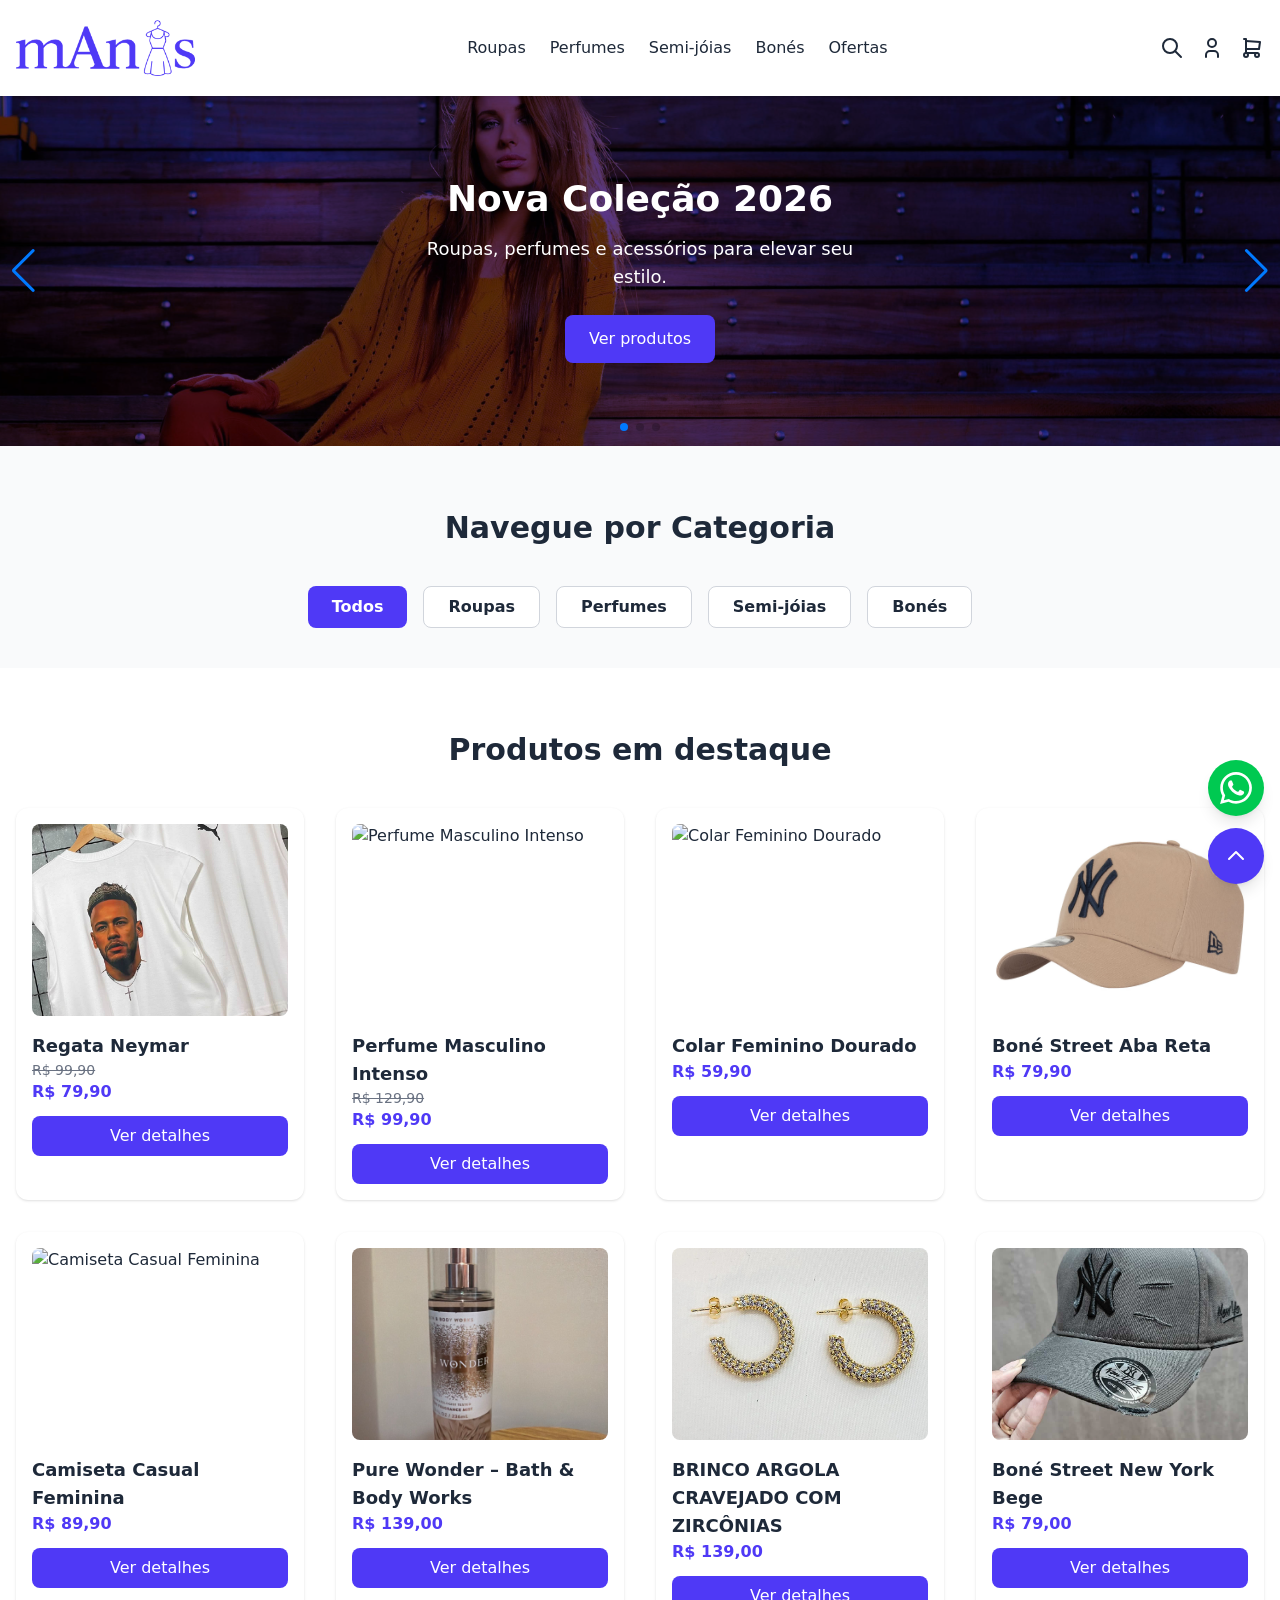
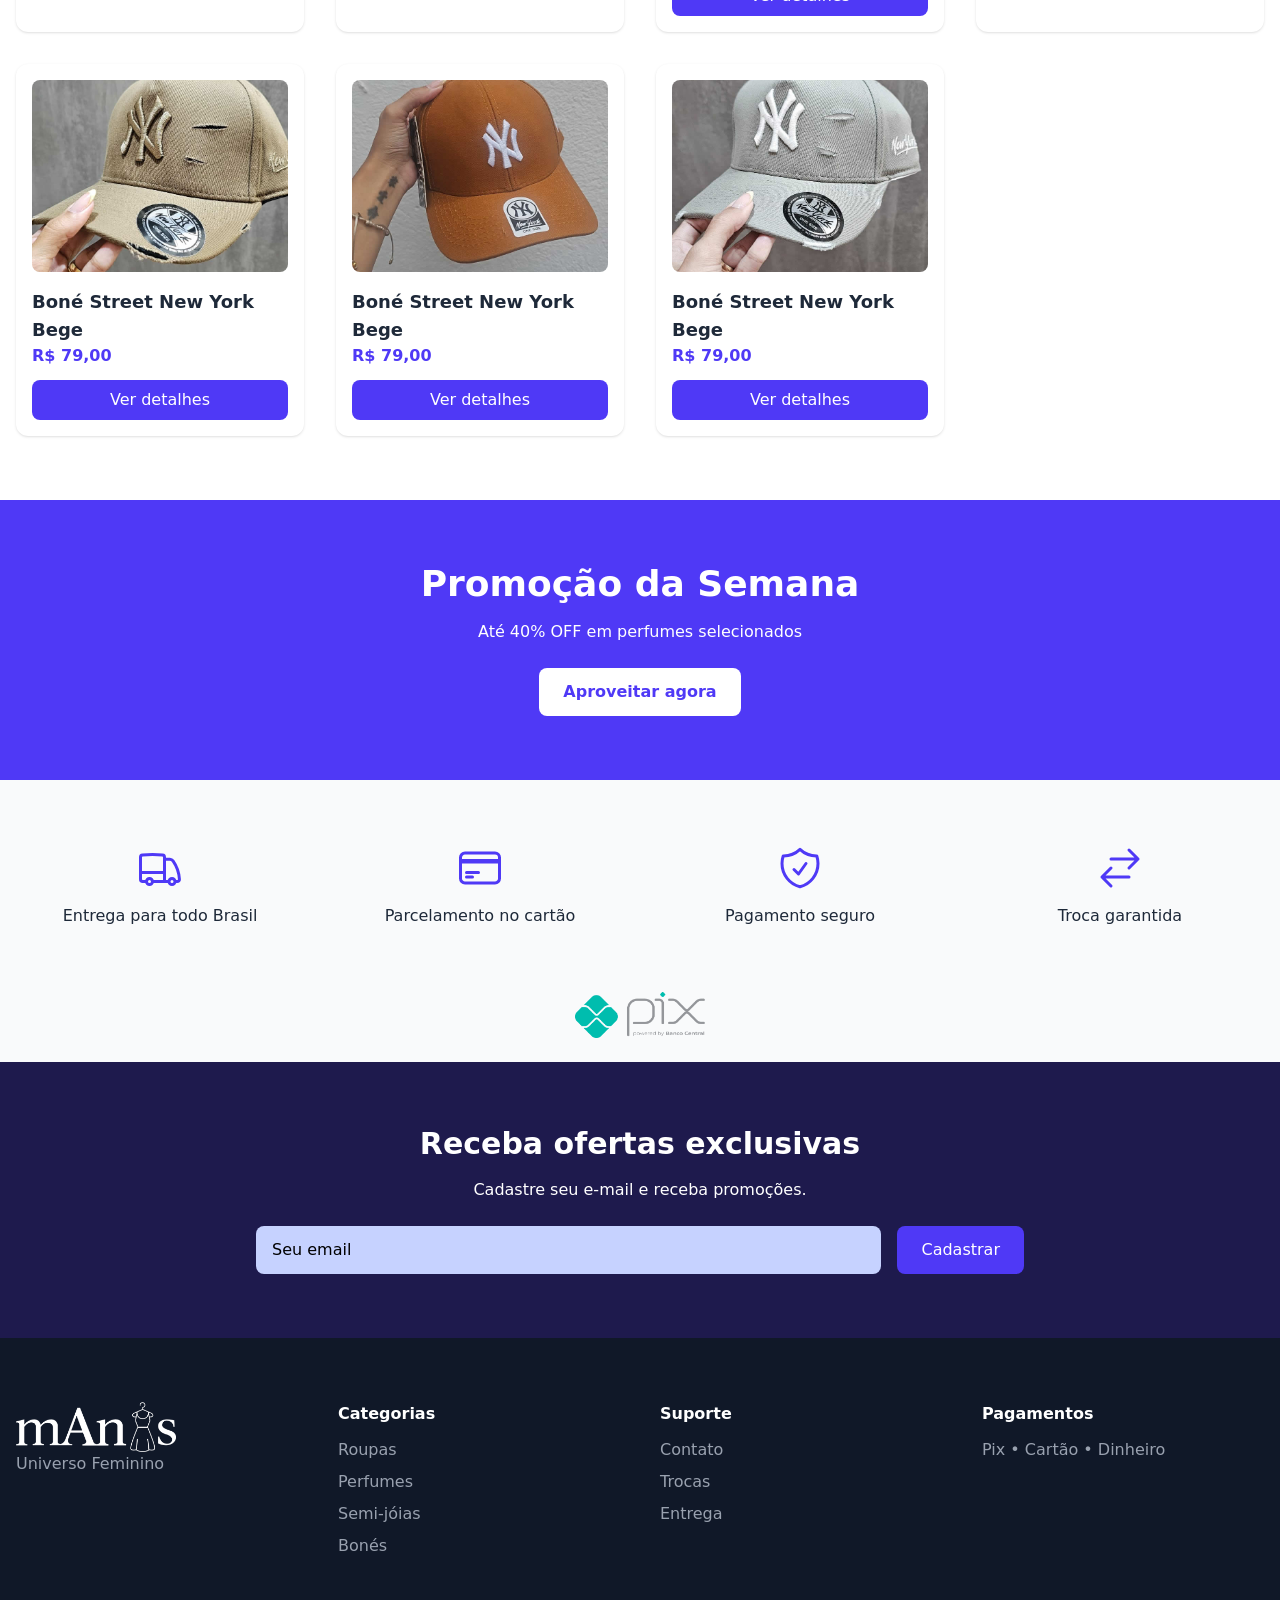
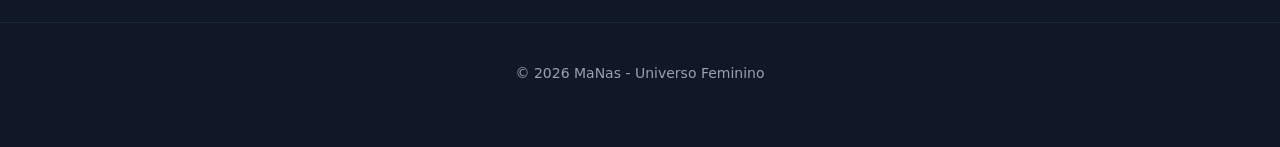
==== index.html @ 7f4856df "Versão 1.0" ====
<!doctype html>
<html lang="pt-BR">
<head>
  <meta charset="UTF-8">
  <meta name="viewport" content="width=device-width, initial-scale=1.0">
  <title>Manas - Universo Feminino</title>
  <link href="./output.css" rel="stylesheet">
  <!-- Swiper.js CSS -->
  <link rel="stylesheet" href="https://unpkg.com/swiper/swiper-bundle.min.css" />

  <style>
    .fade-in-section {
      opacity: 0;
      transform: translateY(20px);
      transition: opacity 0.6s ease-out, transform 0.6s ease-out;
    }
    .fade-in-section.is-visible {
      opacity: 1;
      transform: translateY(0);
    }
    #cart-counter.hidden {
      display: none;
    }
    #cart-counter {
      min-width: 1.25rem; /* h-5 */
      height: 1.25rem; /* w-5 */
      font-size: 0.75rem; /* text-xs */
    }
  </style>

</head>
<body class="bg-gray-50 text-gray-800">

<!-- NAVBAR --> 
<header class="bg-white shadow-md sticky top-0 z-30">
<div class="max-w-7xl mx-auto px-4 py-5 flex justify-between items-center">

  <a href="index.html"><img src="img/logomanas.png" class="h-14 w-full"></a>

  <!-- Desktop Menu -->
  <nav id="main-nav" class="hidden md:flex md:items-center gap-6 font-medium w-full md:w-auto bg-white md:bg-transparent p-8 md:p-0 shadow-md md:shadow-none md:relative absolute top-full left-0">
    <!-- Menu items will be inserted here by JS -->
  </nav>

  <div class="flex items-center gap-4 text-xl">
    <button id="open-search-btn" class="hover:text-indigo-600 cursor-pointer" aria-label="Buscar produtos"><svg xmlns="http://www.w3.org/2000/svg" class="h-6 w-6" viewBox="0 0 24 24" fill="none" stroke="currentColor" stroke-width="2" stroke-linecap="round" stroke-linejoin="round"><path stroke="none" d="M0 0h24v24H0z" fill="none"/><path d="M10 10m-7 0a7 7 0 1 0 14 0a7 7 0 1 0 -14 0" /><path d="M21 21l-6 -6" /></svg></button>
    <a href="profile.html" class="hover:text-indigo-600 cursor-pointer" aria-label="Minha conta"><svg xmlns="http://www.w3.org/2000/svg" class="h-6 w-6" viewBox="0 0 24 24" fill="none" stroke="currentColor" stroke-width="2" stroke-linecap="round" stroke-linejoin="round"><path stroke="none" d="M0 0h24v24H0z" fill="none"/><path d="M8 7a4 4 0 1 0 8 0a4 4 0 0 0 -8 0" /><path d="M6 21v-2a4 4 0 0 1 4 -4h4a4 4 0 0 1 4 4v2" /></svg></a>
    <a href="cart.html" class="relative hover:text-indigo-600 cursor-pointer" aria-label="Carrinho de compras">
      <svg xmlns="http://www.w3.org/2000/svg" class="h-6 w-6" viewBox="0 0 24 24" fill="none" stroke="currentColor" stroke-width="2" stroke-linecap="round" stroke-linejoin="round"><path stroke="none" d="M0 0h24v24H0z" fill="none"/><path d="M6 19m-2 0a2 2 0 1 0 4 0a2 2 0 1 0 -4 0" /><path d="M17 19m-2 0a2 2 0 1 0 4 0a2 2 0 1 0 -4 0" /><path d="M17 17h-11v-14h-2" /><path d="M6 5l14 1l-1 7h-13" /></svg>
      <span id="cart-counter" class="absolute -top-2 -right-2 bg-red-500 text-white rounded-full flex items-center justify-center hidden">0</span>
    </a>

    <!-- Mobile Menu Button -->
    <button id="mobile-menu-button" class="md:hidden cursor-pointer" aria-label="Abrir menu" aria-controls="main-nav" aria-expanded="false">
      <svg id="menu-icon-open" xmlns="http://www.w3.org/2000/svg" class="h-6 w-6" fill="none" viewBox="0 0 24 24" stroke="currentColor">
        <path stroke-linecap="round" stroke-linejoin="round" stroke-width="2" d="M4 6h16M4 12h16m-7 6h7" />
      </svg>
      <svg id="menu-icon-close" xmlns="http://www.w3.org/2000/svg" class="h-6 w-6 hidden" fill="none" viewBox="0 0 24 24" stroke="currentColor">
        <path stroke-linecap="round" stroke-linejoin="round" stroke-width="2" d="M6 18L18 6M6 6l12 12" />
      </svg>
    </button>
  </div>

</div>
<!-- Search Overlay -->
<div id="search-overlay" class="fixed inset-0 bg-black/50 z-50 hidden items-start md:items-center justify-center pt-20 md:pt-0">
  <div class="bg-white p-8 rounded-xl shadow-lg w-full max-w-md relative mx-4">
    <button id="close-search-btn" class="absolute top-4 right-4 text-gray-500 hover:text-gray-800 cursor-pointer" aria-label="Fechar busca">
      <svg xmlns="http://www.w3.org/2000/svg" class="h-6 w-6" fill="none" viewBox="0 0 24 24" stroke="currentColor">
        <path stroke-linecap="round" stroke-linejoin="round" stroke-width="2" d="M6 18L18 6M6 6l12 12" />
      </svg>
    </button>
    <h3 class="text-2xl font-bold mb-4">Buscar Produtos</h3>
    <div class="flex">
      <input type="text" id="search-input" placeholder="O que você procura?" class="flex-1 p-3 border border-gray-300 rounded-l-lg focus:outline-none focus:ring-2 focus:ring-indigo-600">
      <button id="search-submit-btn" class="bg-indigo-600 text-white px-6 py-3 rounded-r-lg hover:bg-indigo-700 transition-colors cursor-pointer">Buscar</button>
    </div>
  </div>
</div>
</header>

<!-- HERO SLIDER -->
<section class="swiper hero-slider h-[350px] bg-indigo-100">
  <div class="swiper-wrapper">
    <!-- Slide 1 -->
    <div class="swiper-slide relative bg-cover bg-center" style="background-image: url('img/colecao2026.jpg'); background-color: rgba(90,54,134,1.9); background-blend-mode: multiply;">
      <div class="relative z-10 flex flex-col items-center justify-center h-full text-white text-center p-4">
        <h2 class="text-3xl md:text-4xl font-bold mb-4">Nova Coleção 2026</h2>
        <p class="mb-6 text-lg max-w-md">Roupas, perfumes e acessórios para elevar seu estilo.</p>
        <button class="bg-indigo-600 text-white px-6 py-3 rounded-lg hover:bg-indigo-700 transition-colors cursor-pointer">Ver produtos</button>
      </div>
    </div>
    <!-- Slide 2 -->
    <div class="swiper-slide relative bg-cover bg-center" style="background-image: url('img/queima.webp'); background-color: rgba(90,54,134,1.9); background-blend-mode: multiply;">
      <div class="relative z-10 flex flex-col items-center justify-center h-full text-white text-center p-4">
        <h2 class="text-3xl md:text-4xl font-bold mb-4">Queima de Estoque</h2>
        <p class="mb-6 text-lg max-w-md">Até 70% de desconto em peças selecionadas. Corra antes que acabe!</p>
        <button class="bg-indigo-600 text-white px-6 py-3 rounded-lg hover:bg-indigo-700 transition-colors cursor-pointer">Aproveitar Ofertas</button>
      </div>
    </div>
    <!-- Slide 3 -->
    <div class="swiper-slide relative bg-cover bg-center" style="background-image: url('img/banner-roupas.jpg'); background-color: rgba(90,54,134,1.9); background-blend-mode: multiply;">
      <div class="relative z-10 flex flex-col items-center justify-center h-full text-white text-center p-4">
        <h2 class="text-3xl md:text-4xl font-bold mb-4">Acessórios que Inspiram</h2>
        <p class="mb-6 text-lg max-w-md">Encontre o detalhe que faltava para completar seu look.</p>
        <button class="bg-indigo-600 text-white px-6 py-3 rounded-lg hover:bg-indigo-700 transition-colors cursor-pointer">Ver Acessórios</button>
      </div>
    </div>
  </div>
  <!-- Add Pagination -->
  <div class="swiper-pagination"></div>
  <!-- Add Navigation -->
  <div class="swiper-button-prev text-white"></div>
  <div class="swiper-button-next text-white"></div>
</section>

<!-- CATEGORIAS -->
<section class="max-w-7xl mx-auto px-4 pt-16 fade-in-section">

  <h3 class="text-2xl md:text-3xl font-bold text-center mb-10">
    Navegue por Categoria
  </h3>

  <div id="category-filters" class="flex flex-wrap justify-center gap-4 mb-10">
    <button data-category="Todos" class="filter-btn bg-indigo-600 text-white px-6 py-2 rounded-lg font-semibold transition-colors cursor-pointer">Todos</button>
    <button data-category="Roupas" class="filter-btn bg-white text-gray-800 px-6 py-2 rounded-lg font-semibold border border-gray-300 hover:bg-gray-100 transition-colors cursor-pointer">Roupas</button>
    <button data-category="Perfumes" class="filter-btn bg-white text-gray-800 px-6 py-2 rounded-lg font-semibold border border-gray-300 hover:bg-gray-100 transition-colors cursor-pointer">Perfumes</button>
    <button data-category="Semi-jóias" class="filter-btn bg-white text-gray-800 px-6 py-2 rounded-lg font-semibold border border-gray-300 hover:bg-gray-100 transition-colors cursor-pointer">Semi-jóias</button>
    <button data-category="Bonés" class="filter-btn bg-white text-gray-800 px-6 py-2 rounded-lg font-semibold border border-gray-300 hover:bg-gray-100 transition-colors cursor-pointer">Bonés</button>
  </div>
</section>

<!-- PRODUTOS -->
<section class="bg-white py-16 fade-in-section">

<div class="max-w-7xl mx-auto px-4">

<h3 class="text-2xl md:text-3xl font-bold text-center mb-10">
Produtos em destaque
</h3>

<!-- Product list container -->
<div id="product-list" class="grid grid-cols-2 md:grid-cols-4 gap-8"></div>

</div>
</section>

<!-- BANNER PROMO -->
<section class="bg-indigo-600 text-white py-16 fade-in-section">

<div class="max-w-7xl mx-auto text-center">

<h3 class="text-3xl md:text-4xl font-bold mb-4">
Promoção da Semana
</h3>

<p class="mb-6">
Até 40% OFF em perfumes selecionados
</p>

<button class="bg-white text-indigo-600 px-6 py-3 rounded-lg font-semibold hover:bg-gray-100 transition-colors cursor-pointer">
Aproveitar agora
</button>

</div>

</section>

<!-- BENEFÍCIOS -->
<section class="max-w-7xl mx-auto px-4 py-16 fade-in-section">

<div class="grid grid-cols-2 md:grid-cols-4 text-center gap-8">

  <div class="flex flex-col items-center">
<svg xmlns="http://www.w3.org/2000/svg" fill="none" viewBox="0 0 24 24" stroke-width="1.5" stroke="currentColor" class="h-12 w-12 mb-3 text-indigo-600">
  <path stroke-linecap="round" stroke-linejoin="round" d="M8.25 18.75a1.5 1.5 0 0 1-3 0m3 0a1.5 1.5 0 0 0-3 0m3 0h6m-9 0H3.375a1.125 1.125 0 0 1-1.125-1.125V14.25m17.25 4.5a1.5 1.5 0 0 1-3 0m3 0a1.5 1.5 0 0 0-3 0m3 0h1.125c.621 0 1.129-.504 1.09-1.124a17.902 17.902 0 0 0-3.213-9.193 2.056 2.056 0 0 0-1.58-.86H14.25M16.5 18.75h-2.25m0-11.177v-.958c0-.568-.422-1.048-.987-1.106a48.554 48.554 0 0 0-10.026 0 1.106 1.106 0 0 0-.987 1.106v7.635m12-6.677v6.677m0 4.5v-4.5m0 0h-12" />
</svg>
    <p class="font-medium">Entrega para todo Brasil</p>
  </div>

  <div class="flex flex-col items-center">
<svg xmlns="http://www.w3.org/2000/svg" fill="none" viewBox="0 0 24 24" stroke-width="1.5" stroke="currentColor" class="h-12 w-12 mb-3 text-indigo-600">
  <path stroke-linecap="round" stroke-linejoin="round" d="M2.25 8.25h19.5M2.25 9h19.5m-16.5 5.25h6m-6 2.25h3m-3.75 3h15a2.25 2.25 0 0 0 2.25-2.25V6.75A2.25 2.25 0 0 0 19.5 4.5h-15a2.25 2.25 0 0 0-2.25 2.25v10.5A2.25 2.25 0 0 0 4.5 19.5Z" />
</svg>    <p class="font-medium">Parcelamento no cartão</p>
  </div>

  <div class="flex flex-col items-center">
<svg xmlns="http://www.w3.org/2000/svg" fill="none" viewBox="0 0 24 24" stroke-width="1.5" stroke="currentColor" class="h-12 w-12 mb-3 text-indigo-600">
  <path stroke-linecap="round" stroke-linejoin="round" d="M9 12.75 11.25 15 15 9.75m-3-7.036A11.959 11.959 0 0 1 3.598 6 11.99 11.99 0 0 0 3 9.749c0 5.592 3.824 10.29 9 11.623 5.176-1.332 9-6.03 9-11.622 0-1.31-.21-2.571-.598-3.751h-.152c-3.196 0-6.1-1.248-8.25-3.285Z" />
</svg>

    <p class="font-medium">Pagamento seguro</p>
  </div>

  <div class="flex flex-col items-center">
<svg xmlns="http://www.w3.org/2000/svg" fill="none" viewBox="0 0 24 24" stroke-width="1.5" stroke="currentColor" class="h-12 w-12 mb-3 text-indigo-600">
  <path stroke-linecap="round" stroke-linejoin="round" d="M7.5 21 3 16.5m0 0L7.5 12M3 16.5h13.5m0-13.5L21 7.5m0 0L16.5 12M21 7.5H7.5" />
</svg>
    <p class="font-medium">Troca garantida</p>
  </div>

</div>

</section>

<section><div class="flex justify-center max-w-3xl mx-auto text-center mb-6"> 


  <img src="img/pix.png" width="130px">

</div></section>

<!-- NEWSLETTER -->
<section class="bg-indigo-950 text-white py-16 fade-in-section">

<div class="max-w-3xl mx-auto text-center">

<h3 class="text-2xl md:text-3xl font-bold mb-4">
Receba ofertas exclusivas
</h3>

<p class="mb-6">
Cadastre seu e-mail e receba promoções.
</p>

<div class="flex flex-col md:flex-row gap-4">

<input type="email" placeholder="Seu email" class="flex-1 bg-indigo-200 px-4 py-3 rounded-lg text-black">

<button class="bg-indigo-600 px-6 py-3 rounded-lg hover:bg-indigo-700 transition-colors cursor-pointer">
Cadastrar
</button>

</div>

</div>




</section>

<!-- FOOTER -->
<footer class="bg-gray-900 text-gray-400 py-16 fade-in-section">

<div class="max-w-7xl mx-auto px-4 grid md:grid-cols-4 gap-10">

<div>
<img src="img/logomanas-branco.png" class="w-40">
<p>Universo Feminino</p>
</div>

<div>
<h4 class="text-white font-bold mb-3">Categorias</h4>
<ul id="footer-categories" class="space-y-2">
<!-- Footer categories will be inserted here by JS -->
</ul>
</div>

<div>
<h4 class="text-white font-bold mb-3">Suporte</h4>
<ul id="footer-support" class="space-y-2">
<!-- Footer support links will be inserted here by JS -->
</ul>
</div>

<div>
<h4 class="text-white font-bold mb-3">Pagamentos</h4>
<p>Pix • Cartão • Dinheiro</p>
</div>

</div>

<div class="text-center mt-16 pt-10 border-t border-gray-800 text-sm">
© 2026 MaNas - Universo Feminino 
</div>

</footer>

<!-- Floating Action Buttons -->
<div class="fixed bottom-4 right-4 z-20 flex flex-col gap-3">
  <!-- WhatsApp Button -->
  <a href="https://wa.me/5541000000000?text=Olá!%20Gostaria%20de%20tirar%20uma%20dúvida." target="_blank" class="bg-green-500 text-white h-14 w-14 rounded-full flex items-center justify-center shadow-lg hover:bg-green-600 transition-colors cursor-pointer" aria-label="Contato via WhatsApp">
    <svg xmlns="http://www.w3.org/2000/svg" class="h-8 w-8" viewBox="0 0 24 24" fill="currentColor">
      <path d="M.057 24l1.687-6.163c-1.041-1.804-1.588-3.849-1.587-5.946.003-6.556 5.338-11.891 11.893-11.891 3.181.001 6.167 1.24 8.413 3.488 2.245 2.248 3.481 5.236 3.48 8.414-.003 6.557-5.338 11.892-11.894 11.892-1.99-.001-3.951-.5-5.688-1.448l-6.305 1.654zm6.597-3.807c1.676.995 3.276 1.591 5.392 1.592 5.448 0 9.886-4.434 9.889-9.885.002-5.462-4.415-9.89-9.881-9.89-5.451 0-9.887 4.434-9.889 9.884-.001 2.225.651 3.891 1.746 5.634l-.999 3.648 3.742-.981zm11.387-5.464c-.074-.124-.272-.198-.57-.347-.297-.149-1.758-.868-2.031-.967-.272-.099-.47-.149-.669.149-.198.297-.768.967-.941 1.165-.173.198-.347.223-.644.074-.297-.149-1.255-.462-2.39-1.475-.883-.788-1.48-1.761-1.653-2.059-.173-.297-.018-.458.13-.606.134-.133.297-.347.446-.521.151-.172.2-.296.3-.495.099-.198.05-.372-.025-.521-.075-.148-.669-1.611-.916-2.206-.242-.579-.487-.5-.669-.51-.173-.008-.371-.01-.57-.01s-.521.074-.792.372c-.272.297-1.04 1.016-1.04 2.479 0 1.462 1.065 2.875 1.213 3.074.149.198 2.096 3.2 5.077 4.487.709.306 1.262.489 1.694.626.712.227 1.36.195 1.871.118.571-.085 1.758-.719 2.006-1.413.248-.695.248-1.29.173-1.414z"/>
    </svg>
  </a>
  <!-- Back to Top Button -->
  <button id="back-to-top-btn" class="bg-indigo-600 text-white h-14 w-14 rounded-full flex items-center justify-center shadow-lg hover:bg-indigo-700 transition-all cursor-pointer">
    <svg xmlns="http://www.w3.org/2000/svg" class="h-6 w-6" fill="none" viewBox="0 0 24 24" stroke="currentColor" stroke-width="2">
      <path stroke-linecap="round" stroke-linejoin="round" d="M5 15l7-7 7 7" />
    </svg>
  </button>
</div>

<!-- Swiper.js JS -->
<script src="https://unpkg.com/swiper/swiper-bundle.min.js"></script>

<!-- Initialize Swiper -->
<script>
  var swiper = new Swiper(".hero-slider", {
    loop: true,
    autoplay: {
      delay: 5000, // 5 segundos
    },
    pagination: {
      el: ".swiper-pagination",
      clickable: true,
    },
    navigation: {
      nextEl: ".swiper-button-next",
      prevEl: ".swiper-button-prev",
    },
  });

  // Mobile Menu Toggle
  const menuButton = document.getElementById('mobile-menu-button');
  const navMenu = document.getElementById('main-nav');
  const openIcon = document.getElementById('menu-icon-open');
  const closeIcon = document.getElementById('menu-icon-close');

  menuButton.addEventListener('click', () => {
    const isExpanded = menuButton.getAttribute('aria-expanded') === 'true';
    menuButton.setAttribute('aria-expanded', !isExpanded);
    
    navMenu.classList.toggle('hidden');
    openIcon.classList.toggle('hidden');
    closeIcon.classList.toggle('hidden');
  });

  // Animate on Scroll
  const sectionsToAnimate = document.querySelectorAll('.fade-in-section');

  const observerOptions = {
    root: null,
    rootMargin: '0px',
    threshold: 0.1
  };

  const observer = new IntersectionObserver((entries, observer) => {
    entries.forEach(entry => {
      if (entry.isIntersecting) {
        entry.target.classList.add('is-visible');
        observer.unobserve(entry.target);
      }
    });
  }, observerOptions);

  sectionsToAnimate.forEach(section => {
    observer.observe(section);
  });

  // Update Cart Counter
  const updateCartCounter = () => {
    const cart = JSON.parse(localStorage.getItem('cart')) || [];
    const totalItems = cart.reduce((sum, item) => sum + item.quantity, 0);
    const counter = document.getElementById('cart-counter');
    if (totalItems > 0) {
      counter.textContent = totalItems;
      counter.classList.remove('hidden');
    } else {
      counter.classList.add('hidden');
    }
  };

  // Load Site Data (Menu & Footer)
  const loadSiteData = () => {
    fetch('site-data.json')
      .then(response => response.json())
      .then(data => {
        const currentPage = window.location.pathname.split('/').pop() || 'index.html';
        // Populate Header Menu
        const navMenu = document.getElementById('main-nav');
        data.headerMenu.forEach(item => {
          const isActive = item.href === currentPage;
          const activeClasses = isActive ? 'border-b-2 border-indigo-600' : '';
          navMenu.innerHTML += `<a href="${item.href}" class="block md:inline hover:text-indigo-600 transition-colors py-2 ${activeClasses}">${item.text}</a>`;
        });

        // Populate Footer Categories
        const footerCategories = document.getElementById('footer-categories');
        data.footer.categorias.forEach(item => {
          footerCategories.innerHTML += `<li><a href="${item.href}" class="hover:text-white">${item.text}</a></li>`;
        });

        // Populate Footer Support
        const footerSupport = document.getElementById('footer-support');
        data.footer.suporte.forEach(item => {
          footerSupport.innerHTML += `<li><a href="${item.href}" class="hover:text-white">${item.text}</a></li>`;
        });
      }).catch(error => console.error('Erro ao carregar dados do site:', error));
  };

  // Load products from JSON
  document.addEventListener('DOMContentLoaded', () => {
    let allProducts = [];
    const productListContainer = document.getElementById('product-list');
    const filterButtonsContainer = document.getElementById('category-filters');

    const renderProducts = (category, searchQuery = '') => {
      productListContainer.innerHTML = ''; // Clear current products

      let productsToRender = category === 'Todos'
        ? allProducts
        : allProducts.filter(p => p.categoria === category);

      if (searchQuery) {
        productsToRender = productsToRender.filter(p => 
          p.nome.toLowerCase().includes(searchQuery.toLowerCase()) ||
          p.categoria.toLowerCase().includes(searchQuery.toLowerCase()) ||
          (p.subcategoria && p.subcategoria.toLowerCase().includes(searchQuery.toLowerCase()))
        );
      }

      if (productsToRender.length === 0) {
        productListContainer.innerHTML = '<p class="col-span-full text-center text-gray-600 text-lg">Nenhum produto encontrado nesta categoria.</p>';
        return;
      }

      productsToRender.forEach(product => {
        const productCard = document.createElement('a');
        productCard.href = `product-details.html?id=${product.id}`;
        productCard.className = 'block bg-white rounded-xl p-4 shadow hover:shadow-lg transition-shadow';

        const priceHtml = product.promocao.ativo
          ? `
            <p class="text-sm text-gray-500 line-through">
              R$ ${product.preco.toFixed(2).replace('.', ',')}
            </p>
            <p class="text-indigo-600 font-bold">
              R$ ${product.promocao.preco_promocional.toFixed(2).replace('.', ',')}
            </p>
          `
          : `
            <p class="text-indigo-600 font-bold">
              R$ ${product.preco.toFixed(2).replace('.', ',')}
            </p>
          `;

        productCard.innerHTML = `
          <img src="${product.imagem_principal}" alt="${product.nome}" class="rounded-lg mb-4 w-full h-48 object-cover">
          <h4 class="font-semibold text-lg">
            ${product.nome}
          </h4>
          ${priceHtml}
          <button class="mt-3 w-full bg-indigo-600 text-white py-2 rounded-lg hover:bg-indigo-700 transition-colors">
            Ver detalhes
          </button>
        `;

        productListContainer.appendChild(productCard);
      });
    };

    fetch('products.json')
      .then(response => response.json())
      .then(products => {
        allProducts = products;
        const urlParams = new URLSearchParams(window.location.search);
        const searchQuery = urlParams.get('search');
        const initialCategory = urlParams.get('category') || 'Todos';

        if (searchQuery) {
          renderProducts('Todos', searchQuery);
        } else {
          renderProducts(initialCategory);
        }
      })
      .catch(error => console.error('Erro ao carregar os produtos:', error));

    filterButtonsContainer.addEventListener('click', (event) => {
      if (event.target.tagName === 'BUTTON') {
        const category = event.target.dataset.category;
        renderProducts(category);

        // Update active button style
        document.querySelectorAll('#category-filters .filter-btn').forEach(btn => {
          btn.classList.remove('bg-indigo-600', 'text-white');
          btn.classList.add('bg-white', 'text-gray-800', 'border', 'border-gray-300');
        });
        event.target.classList.add('bg-indigo-600', 'text-white');
        event.target.classList.remove('bg-white', 'text-gray-800', 'border', 'border-gray-300');
      }
    });

    // Listen for search event from the overlay
    document.addEventListener('searchPerformed', (e) => {
      renderProducts('Todos', e.detail);
    });

    loadSiteData();
    updateCartCounter();
  });

  // Back to top button logic
  const backToTopButton = document.getElementById('back-to-top-btn');

  window.addEventListener('scroll', () => {
    if (window.scrollY > 300) {
      backToTopButton.classList.add('show');
    } else {
      backToTopButton.classList.remove('show');
    }
  });

  backToTopButton.addEventListener('click', () => {
    window.scrollTo({
      top: 0,
      behavior: 'smooth'
    });
  });

  // Search Overlay Logic
  const openSearchBtn = document.getElementById('open-search-btn');
  const closeSearchBtn = document.getElementById('close-search-btn');
  const searchOverlay = document.getElementById('search-overlay');
  const searchInput = document.getElementById('search-input');
  const searchSubmitBtn = document.getElementById('search-submit-btn');

  const performSearch = () => {
    const query = searchInput.value.trim();
    if (query) {
      window.location.href = `index.html?search=${encodeURIComponent(query)}`;
    }
  };

  openSearchBtn.addEventListener('click', () => {
    searchOverlay.classList.remove('hidden');
    searchOverlay.classList.add('flex');
    searchInput.focus();
  });

  closeSearchBtn.addEventListener('click', () => {
    searchOverlay.classList.add('hidden');
    searchOverlay.classList.remove('flex');
  });

  searchSubmitBtn.addEventListener('click', performSearch);
  searchInput.addEventListener('keyup', (e) => {
    if (e.key === 'Enter') performSearch();
  });

</script>
</body>
</html>
---- output.css ----
/*! tailwindcss v4.2.1 | MIT License | https://tailwindcss.com */
@layer properties;
@layer theme, base, components, utilities;
@layer theme {
  :root, :host {
    --font-sans: ui-sans-serif, system-ui, sans-serif, "Apple Color Emoji",
      "Segoe UI Emoji", "Segoe UI Symbol", "Noto Color Emoji";
    --font-mono: ui-monospace, SFMono-Regular, Menlo, Monaco, Consolas, "Liberation Mono",
      "Courier New", monospace;
    --color-red-500: oklch(63.7% 0.237 25.331);
    --color-red-700: oklch(50.5% 0.213 27.518);
    --color-green-500: oklch(72.3% 0.219 149.579);
    --color-green-600: oklch(62.7% 0.194 149.214);
    --color-blue-600: oklch(54.6% 0.245 262.881);
    --color-indigo-100: oklch(93% 0.034 272.788);
    --color-indigo-200: oklch(87% 0.065 274.039);
    --color-indigo-600: oklch(51.1% 0.262 276.966);
    --color-indigo-700: oklch(45.7% 0.24 277.023);
    --color-indigo-950: oklch(25.7% 0.09 281.288);
    --color-gray-50: oklch(98.5% 0.002 247.839);
    --color-gray-100: oklch(96.7% 0.003 264.542);
    --color-gray-300: oklch(87.2% 0.01 258.338);
    --color-gray-400: oklch(70.7% 0.022 261.325);
    --color-gray-500: oklch(55.1% 0.027 264.364);
    --color-gray-600: oklch(44.6% 0.03 256.802);
    --color-gray-700: oklch(37.3% 0.034 259.733);
    --color-gray-800: oklch(27.8% 0.033 256.848);
    --color-gray-900: oklch(21% 0.034 264.665);
    --color-black: #000;
    --color-white: #fff;
    --spacing: 0.25rem;
    --container-md: 28rem;
    --container-3xl: 48rem;
    --container-7xl: 80rem;
    --text-xs: 0.75rem;
    --text-xs--line-height: calc(1 / 0.75);
    --text-sm: 0.875rem;
    --text-sm--line-height: calc(1.25 / 0.875);
    --text-lg: 1.125rem;
    --text-lg--line-height: calc(1.75 / 1.125);
    --text-xl: 1.25rem;
    --text-xl--line-height: calc(1.75 / 1.25);
    --text-2xl: 1.5rem;
    --text-2xl--line-height: calc(2 / 1.5);
    --text-3xl: 1.875rem;
    --text-3xl--line-height: calc(2.25 / 1.875);
    --text-4xl: 2.25rem;
    --text-4xl--line-height: calc(2.5 / 2.25);
    --font-weight-medium: 500;
    --font-weight-semibold: 600;
    --font-weight-bold: 700;
    --leading-relaxed: 1.625;
    --radius-lg: 0.5rem;
    --radius-xl: 0.75rem;
    --default-transition-duration: 150ms;
    --default-transition-timing-function: cubic-bezier(0.4, 0, 0.2, 1);
    --default-font-family: var(--font-sans);
    --default-mono-font-family: var(--font-mono);
  }
}
@layer base {
  *, ::after, ::before, ::backdrop, ::file-selector-button {
    box-sizing: border-box;
    margin: 0;
    padding: 0;
    border: 0 solid;
  }
  html, :host {
    line-height: 1.5;
    -webkit-text-size-adjust: 100%;
    tab-size: 4;
    font-family: var(--default-font-family, ui-sans-serif, system-ui, sans-serif, "Apple Color Emoji", "Segoe UI Emoji", "Segoe UI Symbol", "Noto Color Emoji");
    font-feature-settings: var(--default-font-feature-settings, normal);
    font-variation-settings: var(--default-font-variation-settings, normal);
    -webkit-tap-highlight-color: transparent;
  }
  hr {
    height: 0;
    color: inherit;
    border-top-width: 1px;
  }
  abbr:where([title]) {
    -webkit-text-decoration: underline dotted;
    text-decoration: underline dotted;
  }
  h1, h2, h3, h4, h5, h6 {
    font-size: inherit;
    font-weight: inherit;
  }
  a {
    color: inherit;
    -webkit-text-decoration: inherit;
    text-decoration: inherit;
  }
  b, strong {
    font-weight: bolder;
  }
  code, kbd, samp, pre {
    font-family: var(--default-mono-font-family, ui-monospace, SFMono-Regular, Menlo, Monaco, Consolas, "Liberation Mono", "Courier New", monospace);
    font-feature-settings: var(--default-mono-font-feature-settings, normal);
    font-variation-settings: var(--default-mono-font-variation-settings, normal);
    font-size: 1em;
  }
  small {
    font-size: 80%;
  }
  sub, sup {
    font-size: 75%;
    line-height: 0;
    position: relative;
    vertical-align: baseline;
  }
  sub {
    bottom: -0.25em;
  }
  sup {
    top: -0.5em;
  }
  table {
    text-indent: 0;
    border-color: inherit;
    border-collapse: collapse;
  }
  :-moz-focusring {
    outline: auto;
  }
  progress {
    vertical-align: baseline;
  }
  summary {
    display: list-item;
  }
  ol, ul, menu {
    list-style: none;
  }
  img, svg, video, canvas, audio, iframe, embed, object {
    display: block;
    vertical-align: middle;
  }
  img, video {
    max-width: 100%;
    height: auto;
  }
  button, input, select, optgroup, textarea, ::file-selector-button {
    font: inherit;
    font-feature-settings: inherit;
    font-variation-settings: inherit;
    letter-spacing: inherit;
    color: inherit;
    border-radius: 0;
    background-color: transparent;
    opacity: 1;
  }
  :where(select:is([multiple], [size])) optgroup {
    font-weight: bolder;
  }
  :where(select:is([multiple], [size])) optgroup option {
    padding-inline-start: 20px;
  }
  ::file-selector-button {
    margin-inline-end: 4px;
  }
  ::placeholder {
    opacity: 1;
  }
  @supports (not (-webkit-appearance: -apple-pay-button))  or (contain-intrinsic-size: 1px) {
    ::placeholder {
      color: currentcolor;
      @supports (color: color-mix(in lab, red, red)) {
        color: color-mix(in oklab, currentcolor 50%, transparent);
      }
    }
  }
  textarea {
    resize: vertical;
  }
  ::-webkit-search-decoration {
    -webkit-appearance: none;
  }
  ::-webkit-date-and-time-value {
    min-height: 1lh;
    text-align: inherit;
  }
  ::-webkit-datetime-edit {
    display: inline-flex;
  }
  ::-webkit-datetime-edit-fields-wrapper {
    padding: 0;
  }
  ::-webkit-datetime-edit, ::-webkit-datetime-edit-year-field, ::-webkit-datetime-edit-month-field, ::-webkit-datetime-edit-day-field, ::-webkit-datetime-edit-hour-field, ::-webkit-datetime-edit-minute-field, ::-webkit-datetime-edit-second-field, ::-webkit-datetime-edit-millisecond-field, ::-webkit-datetime-edit-meridiem-field {
    padding-block: 0;
  }
  ::-webkit-calendar-picker-indicator {
    line-height: 1;
  }
  :-moz-ui-invalid {
    box-shadow: none;
  }
  button, input:where([type="button"], [type="reset"], [type="submit"]), ::file-selector-button {
    appearance: button;
  }
  ::-webkit-inner-spin-button, ::-webkit-outer-spin-button {
    height: auto;
  }
  [hidden]:where(:not([hidden="until-found"])) {
    display: none !important;
  }
}
@layer utilities {
  .visible {
    visibility: visible;
  }
  .absolute {
    position: absolute;
  }
  .fixed {
    position: fixed;
  }
  .relative {
    position: relative;
  }
  .sticky {
    position: sticky;
  }
  .inset-0 {
    inset: calc(var(--spacing) * 0);
  }
  .-top-2 {
    top: calc(var(--spacing) * -2);
  }
  .top-0 {
    top: calc(var(--spacing) * 0);
  }
  .top-4 {
    top: calc(var(--spacing) * 4);
  }
  .top-full {
    top: 100%;
  }
  .-right-2 {
    right: calc(var(--spacing) * -2);
  }
  .right-4 {
    right: calc(var(--spacing) * 4);
  }
  .bottom-4 {
    bottom: calc(var(--spacing) * 4);
  }
  .left-0 {
    left: calc(var(--spacing) * 0);
  }
  .z-10 {
    z-index: 10;
  }
  .z-20 {
    z-index: 20;
  }
  .z-30 {
    z-index: 30;
  }
  .z-50 {
    z-index: 50;
  }
  .col-span-full {
    grid-column: 1 / -1;
  }
  .container {
    width: 100%;
    @media (width >= 40rem) {
      max-width: 40rem;
    }
    @media (width >= 48rem) {
      max-width: 48rem;
    }
    @media (width >= 64rem) {
      max-width: 64rem;
    }
    @media (width >= 80rem) {
      max-width: 80rem;
    }
    @media (width >= 96rem) {
      max-width: 96rem;
    }
  }
  .mx-4 {
    margin-inline: calc(var(--spacing) * 4);
  }
  .mx-auto {
    margin-inline: auto;
  }
  .mt-2 {
    margin-top: calc(var(--spacing) * 2);
  }
  .mt-3 {
    margin-top: calc(var(--spacing) * 3);
  }
  .mt-6 {
    margin-top: calc(var(--spacing) * 6);
  }
  .mt-16 {
    margin-top: calc(var(--spacing) * 16);
  }
  .mr-2 {
    margin-right: calc(var(--spacing) * 2);
  }
  .mb-2 {
    margin-bottom: calc(var(--spacing) * 2);
  }
  .mb-3 {
    margin-bottom: calc(var(--spacing) * 3);
  }
  .mb-4 {
    margin-bottom: calc(var(--spacing) * 4);
  }
  .mb-6 {
    margin-bottom: calc(var(--spacing) * 6);
  }
  .mb-10 {
    margin-bottom: calc(var(--spacing) * 10);
  }
  .ml-2 {
    margin-left: calc(var(--spacing) * 2);
  }
  .block {
    display: block;
  }
  .flex {
    display: flex;
  }
  .grid {
    display: grid;
  }
  .hidden {
    display: none;
  }
  .h-5 {
    height: calc(var(--spacing) * 5);
  }
  .h-6 {
    height: calc(var(--spacing) * 6);
  }
  .h-8 {
    height: calc(var(--spacing) * 8);
  }
  .h-12 {
    height: calc(var(--spacing) * 12);
  }
  .h-14 {
    height: calc(var(--spacing) * 14);
  }
  .h-16 {
    height: calc(var(--spacing) * 16);
  }
  .h-24 {
    height: calc(var(--spacing) * 24);
  }
  .h-48 {
    height: calc(var(--spacing) * 48);
  }
  .h-80 {
    height: calc(var(--spacing) * 80);
  }
  .h-\[350px\] {
    height: 350px;
  }
  .h-fit {
    height: fit-content;
  }
  .h-full {
    height: 100%;
  }
  .w-5 {
    width: calc(var(--spacing) * 5);
  }
  .w-6 {
    width: calc(var(--spacing) * 6);
  }
  .w-8 {
    width: calc(var(--spacing) * 8);
  }
  .w-12 {
    width: calc(var(--spacing) * 12);
  }
  .w-14 {
    width: calc(var(--spacing) * 14);
  }
  .w-16 {
    width: calc(var(--spacing) * 16);
  }
  .w-20 {
    width: calc(var(--spacing) * 20);
  }
  .w-24 {
    width: calc(var(--spacing) * 24);
  }
  .w-40 {
    width: calc(var(--spacing) * 40);
  }
  .w-full {
    width: 100%;
  }
  .max-w-3xl {
    max-width: var(--container-3xl);
  }
  .max-w-7xl {
    max-width: var(--container-7xl);
  }
  .max-w-md {
    max-width: var(--container-md);
  }
  .flex-1 {
    flex: 1;
  }
  .flex-grow {
    flex-grow: 1;
  }
  .transform {
    transform: var(--tw-rotate-x,) var(--tw-rotate-y,) var(--tw-rotate-z,) var(--tw-skew-x,) var(--tw-skew-y,);
  }
  .cursor-pointer {
    cursor: pointer;
  }
  .grid-cols-1 {
    grid-template-columns: repeat(1, minmax(0, 1fr));
  }
  .grid-cols-2 {
    grid-template-columns: repeat(2, minmax(0, 1fr));
  }
  .flex-col {
    flex-direction: column;
  }
  .flex-wrap {
    flex-wrap: wrap;
  }
  .items-center {
    align-items: center;
  }
  .items-start {
    align-items: flex-start;
  }
  .justify-between {
    justify-content: space-between;
  }
  .justify-center {
    justify-content: center;
  }
  .gap-3 {
    gap: calc(var(--spacing) * 3);
  }
  .gap-4 {
    gap: calc(var(--spacing) * 4);
  }
  .gap-6 {
    gap: calc(var(--spacing) * 6);
  }
  .gap-8 {
    gap: calc(var(--spacing) * 8);
  }
  .gap-10 {
    gap: calc(var(--spacing) * 10);
  }
  .space-y-2 {
    :where(& > :not(:last-child)) {
      --tw-space-y-reverse: 0;
      margin-block-start: calc(calc(var(--spacing) * 2) * var(--tw-space-y-reverse));
      margin-block-end: calc(calc(var(--spacing) * 2) * calc(1 - var(--tw-space-y-reverse)));
    }
  }
  .space-y-4 {
    :where(& > :not(:last-child)) {
      --tw-space-y-reverse: 0;
      margin-block-start: calc(calc(var(--spacing) * 4) * var(--tw-space-y-reverse));
      margin-block-end: calc(calc(var(--spacing) * 4) * calc(1 - var(--tw-space-y-reverse)));
    }
  }
  .space-y-8 {
    :where(& > :not(:last-child)) {
      --tw-space-y-reverse: 0;
      margin-block-start: calc(calc(var(--spacing) * 8) * var(--tw-space-y-reverse));
      margin-block-end: calc(calc(var(--spacing) * 8) * calc(1 - var(--tw-space-y-reverse)));
    }
  }
  .rounded-full {
    border-radius: calc(infinity * 1px);
  }
  .rounded-lg {
    border-radius: var(--radius-lg);
  }
  .rounded-xl {
    border-radius: var(--radius-xl);
  }
  .rounded-l-lg {
    border-top-left-radius: var(--radius-lg);
    border-bottom-left-radius: var(--radius-lg);
  }
  .rounded-r-lg {
    border-top-right-radius: var(--radius-lg);
    border-bottom-right-radius: var(--radius-lg);
  }
  .border {
    border-style: var(--tw-border-style);
    border-width: 1px;
  }
  .border-2 {
    border-style: var(--tw-border-style);
    border-width: 2px;
  }
  .border-t {
    border-top-style: var(--tw-border-style);
    border-top-width: 1px;
  }
  .border-b {
    border-bottom-style: var(--tw-border-style);
    border-bottom-width: 1px;
  }
  .border-b-2 {
    border-bottom-style: var(--tw-border-style);
    border-bottom-width: 2px;
  }
  .border-gray-300 {
    border-color: var(--color-gray-300);
  }
  .border-gray-800 {
    border-color: var(--color-gray-800);
  }
  .border-indigo-600 {
    border-color: var(--color-indigo-600);
  }
  .border-transparent {
    border-color: transparent;
  }
  .bg-black\/50 {
    background-color: color-mix(in srgb, #000 50%, transparent);
    @supports (color: color-mix(in lab, red, red)) {
      background-color: color-mix(in oklab, var(--color-black) 50%, transparent);
    }
  }
  .bg-gray-50 {
    background-color: var(--color-gray-50);
  }
  .bg-gray-900 {
    background-color: var(--color-gray-900);
  }
  .bg-green-500 {
    background-color: var(--color-green-500);
  }
  .bg-indigo-100 {
    background-color: var(--color-indigo-100);
  }
  .bg-indigo-200 {
    background-color: var(--color-indigo-200);
  }
  .bg-indigo-600 {
    background-color: var(--color-indigo-600);
  }
  .bg-indigo-950 {
    background-color: var(--color-indigo-950);
  }
  .bg-red-500 {
    background-color: var(--color-red-500);
  }
  .bg-white {
    background-color: var(--color-white);
  }
  .bg-cover {
    background-size: cover;
  }
  .bg-center {
    background-position: center;
  }
  .object-cover {
    object-fit: cover;
  }
  .p-2 {
    padding: calc(var(--spacing) * 2);
  }
  .p-3 {
    padding: calc(var(--spacing) * 3);
  }
  .p-4 {
    padding: calc(var(--spacing) * 4);
  }
  .p-6 {
    padding: calc(var(--spacing) * 6);
  }
  .p-8 {
    padding: calc(var(--spacing) * 8);
  }
  .p-10 {
    padding: calc(var(--spacing) * 10);
  }
  .px-4 {
    padding-inline: calc(var(--spacing) * 4);
  }
  .px-6 {
    padding-inline: calc(var(--spacing) * 6);
  }
  .py-2 {
    padding-block: calc(var(--spacing) * 2);
  }
  .py-3 {
    padding-block: calc(var(--spacing) * 3);
  }
  .py-5 {
    padding-block: calc(var(--spacing) * 5);
  }
  .py-16 {
    padding-block: calc(var(--spacing) * 16);
  }
  .pt-4 {
    padding-top: calc(var(--spacing) * 4);
  }
  .pt-10 {
    padding-top: calc(var(--spacing) * 10);
  }
  .pt-16 {
    padding-top: calc(var(--spacing) * 16);
  }
  .pt-20 {
    padding-top: calc(var(--spacing) * 20);
  }
  .pb-4 {
    padding-bottom: calc(var(--spacing) * 4);
  }
  .text-center {
    text-align: center;
  }
  .text-right {
    text-align: right;
  }
  .text-2xl {
    font-size: var(--text-2xl);
    line-height: var(--tw-leading, var(--text-2xl--line-height));
  }
  .text-3xl {
    font-size: var(--text-3xl);
    line-height: var(--tw-leading, var(--text-3xl--line-height));
  }
  .text-lg {
    font-size: var(--text-lg);
    line-height: var(--tw-leading, var(--text-lg--line-height));
  }
  .text-sm {
    font-size: var(--text-sm);
    line-height: var(--tw-leading, var(--text-sm--line-height));
  }
  .text-xl {
    font-size: var(--text-xl);
    line-height: var(--tw-leading, var(--text-xl--line-height));
  }
  .text-xs {
    font-size: var(--text-xs);
    line-height: var(--tw-leading, var(--text-xs--line-height));
  }
  .leading-relaxed {
    --tw-leading: var(--leading-relaxed);
    line-height: var(--leading-relaxed);
  }
  .font-bold {
    --tw-font-weight: var(--font-weight-bold);
    font-weight: var(--font-weight-bold);
  }
  .font-medium {
    --tw-font-weight: var(--font-weight-medium);
    font-weight: var(--font-weight-medium);
  }
  .font-semibold {
    --tw-font-weight: var(--font-weight-semibold);
    font-weight: var(--font-weight-semibold);
  }
  .text-black {
    color: var(--color-black);
  }
  .text-gray-400 {
    color: var(--color-gray-400);
  }
  .text-gray-500 {
    color: var(--color-gray-500);
  }
  .text-gray-600 {
    color: var(--color-gray-600);
  }
  .text-gray-700 {
    color: var(--color-gray-700);
  }
  .text-gray-800 {
    color: var(--color-gray-800);
  }
  .text-indigo-600 {
    color: var(--color-indigo-600);
  }
  .text-red-500 {
    color: var(--color-red-500);
  }
  .text-white {
    color: var(--color-white);
  }
  .line-through {
    text-decoration-line: line-through;
  }
  .opacity-75 {
    opacity: 75%;
  }
  .shadow {
    --tw-shadow: 0 1px 3px 0 var(--tw-shadow-color, rgb(0 0 0 / 0.1)), 0 1px 2px -1px var(--tw-shadow-color, rgb(0 0 0 / 0.1));
    box-shadow: var(--tw-inset-shadow), var(--tw-inset-ring-shadow), var(--tw-ring-offset-shadow), var(--tw-ring-shadow), var(--tw-shadow);
  }
  .shadow-lg {
    --tw-shadow: 0 10px 15px -3px var(--tw-shadow-color, rgb(0 0 0 / 0.1)), 0 4px 6px -4px var(--tw-shadow-color, rgb(0 0 0 / 0.1));
    box-shadow: var(--tw-inset-shadow), var(--tw-inset-ring-shadow), var(--tw-ring-offset-shadow), var(--tw-ring-shadow), var(--tw-shadow);
  }
  .shadow-md {
    --tw-shadow: 0 4px 6px -1px var(--tw-shadow-color, rgb(0 0 0 / 0.1)), 0 2px 4px -2px var(--tw-shadow-color, rgb(0 0 0 / 0.1));
    box-shadow: var(--tw-inset-shadow), var(--tw-inset-ring-shadow), var(--tw-ring-offset-shadow), var(--tw-ring-shadow), var(--tw-shadow);
  }
  .filter {
    filter: var(--tw-blur,) var(--tw-brightness,) var(--tw-contrast,) var(--tw-grayscale,) var(--tw-hue-rotate,) var(--tw-invert,) var(--tw-saturate,) var(--tw-sepia,) var(--tw-drop-shadow,);
  }
  .transition {
    transition-property: color, background-color, border-color, outline-color, text-decoration-color, fill, stroke, --tw-gradient-from, --tw-gradient-via, --tw-gradient-to, opacity, box-shadow, transform, translate, scale, rotate, filter, -webkit-backdrop-filter, backdrop-filter, display, content-visibility, overlay, pointer-events;
    transition-timing-function: var(--tw-ease, var(--default-transition-timing-function));
    transition-duration: var(--tw-duration, var(--default-transition-duration));
  }
  .transition-all {
    transition-property: all;
    transition-timing-function: var(--tw-ease, var(--default-transition-timing-function));
    transition-duration: var(--tw-duration, var(--default-transition-duration));
  }
  .transition-colors {
    transition-property: color, background-color, border-color, outline-color, text-decoration-color, fill, stroke, --tw-gradient-from, --tw-gradient-via, --tw-gradient-to;
    transition-timing-function: var(--tw-ease, var(--default-transition-timing-function));
    transition-duration: var(--tw-duration, var(--default-transition-duration));
  }
  .transition-opacity {
    transition-property: opacity;
    transition-timing-function: var(--tw-ease, var(--default-transition-timing-function));
    transition-duration: var(--tw-duration, var(--default-transition-duration));
  }
  .transition-shadow {
    transition-property: box-shadow;
    transition-timing-function: var(--tw-ease, var(--default-transition-timing-function));
    transition-duration: var(--tw-duration, var(--default-transition-duration));
  }
  .last\:border-b-0 {
    &:last-child {
      border-bottom-style: var(--tw-border-style);
      border-bottom-width: 0px;
    }
  }
  .hover\:bg-gray-100 {
    &:hover {
      @media (hover: hover) {
        background-color: var(--color-gray-100);
      }
    }
  }
  .hover\:bg-green-600 {
    &:hover {
      @media (hover: hover) {
        background-color: var(--color-green-600);
      }
    }
  }
  .hover\:bg-indigo-700 {
    &:hover {
      @media (hover: hover) {
        background-color: var(--color-indigo-700);
      }
    }
  }
  .hover\:text-gray-800 {
    &:hover {
      @media (hover: hover) {
        color: var(--color-gray-800);
      }
    }
  }
  .hover\:text-indigo-600 {
    &:hover {
      @media (hover: hover) {
        color: var(--color-indigo-600);
      }
    }
  }
  .hover\:text-red-700 {
    &:hover {
      @media (hover: hover) {
        color: var(--color-red-700);
      }
    }
  }
  .hover\:text-white {
    &:hover {
      @media (hover: hover) {
        color: var(--color-white);
      }
    }
  }
  .hover\:opacity-100 {
    &:hover {
      @media (hover: hover) {
        opacity: 100%;
      }
    }
  }
  .hover\:shadow-lg {
    &:hover {
      @media (hover: hover) {
        --tw-shadow: 0 10px 15px -3px var(--tw-shadow-color, rgb(0 0 0 / 0.1)), 0 4px 6px -4px var(--tw-shadow-color, rgb(0 0 0 / 0.1));
        box-shadow: var(--tw-inset-shadow), var(--tw-inset-ring-shadow), var(--tw-ring-offset-shadow), var(--tw-ring-shadow), var(--tw-shadow);
      }
    }
  }
  .focus\:ring-2 {
    &:focus {
      --tw-ring-shadow: var(--tw-ring-inset,) 0 0 0 calc(2px + var(--tw-ring-offset-width)) var(--tw-ring-color, currentcolor);
      box-shadow: var(--tw-inset-shadow), var(--tw-inset-ring-shadow), var(--tw-ring-offset-shadow), var(--tw-ring-shadow), var(--tw-shadow);
    }
  }
  .focus\:ring-indigo-600 {
    &:focus {
      --tw-ring-color: var(--color-indigo-600);
    }
  }
  .focus\:outline-none {
    &:focus {
      --tw-outline-style: none;
      outline-style: none;
    }
  }
  .md\:relative {
    @media (width >= 48rem) {
      position: relative;
    }
  }
  .md\:col-span-1 {
    @media (width >= 48rem) {
      grid-column: span 1 / span 1;
    }
  }
  .md\:col-span-2 {
    @media (width >= 48rem) {
      grid-column: span 2 / span 2;
    }
  }
  .md\:flex {
    @media (width >= 48rem) {
      display: flex;
    }
  }
  .md\:hidden {
    @media (width >= 48rem) {
      display: none;
    }
  }
  .md\:inline {
    @media (width >= 48rem) {
      display: inline;
    }
  }
  .md\:h-96 {
    @media (width >= 48rem) {
      height: calc(var(--spacing) * 96);
    }
  }
  .md\:w-1\/2 {
    @media (width >= 48rem) {
      width: calc(1 / 2 * 100%);
    }
  }
  .md\:w-auto {
    @media (width >= 48rem) {
      width: auto;
    }
  }
  .md\:max-w-7xl {
    @media (width >= 48rem) {
      max-width: var(--container-7xl);
    }
  }
  .md\:grid-cols-2 {
    @media (width >= 48rem) {
      grid-template-columns: repeat(2, minmax(0, 1fr));
    }
  }
  .md\:grid-cols-3 {
    @media (width >= 48rem) {
      grid-template-columns: repeat(3, minmax(0, 1fr));
    }
  }
  .md\:grid-cols-4 {
    @media (width >= 48rem) {
      grid-template-columns: repeat(4, minmax(0, 1fr));
    }
  }
  .md\:flex-row {
    @media (width >= 48rem) {
      flex-direction: row;
    }
  }
  .md\:items-center {
    @media (width >= 48rem) {
      align-items: center;
    }
  }
  .md\:bg-transparent {
    @media (width >= 48rem) {
      background-color: transparent;
    }
  }
  .md\:p-0 {
    @media (width >= 48rem) {
      padding: calc(var(--spacing) * 0);
    }
  }
  .md\:pt-0 {
    @media (width >= 48rem) {
      padding-top: calc(var(--spacing) * 0);
    }
  }
  .md\:text-left {
    @media (width >= 48rem) {
      text-align: left;
    }
  }
  .md\:text-3xl {
    @media (width >= 48rem) {
      font-size: var(--text-3xl);
      line-height: var(--tw-leading, var(--text-3xl--line-height));
    }
  }
  .md\:text-4xl {
    @media (width >= 48rem) {
      font-size: var(--text-4xl);
      line-height: var(--tw-leading, var(--text-4xl--line-height));
    }
  }
  .md\:shadow-none {
    @media (width >= 48rem) {
      --tw-shadow: 0 0 #0000;
      box-shadow: var(--tw-inset-shadow), var(--tw-inset-ring-shadow), var(--tw-ring-offset-shadow), var(--tw-ring-shadow), var(--tw-shadow);
    }
  }
}
@property --tw-rotate-x {
  syntax: "*";
  inherits: false;
}
@property --tw-rotate-y {
  syntax: "*";
  inherits: false;
}
@property --tw-rotate-z {
  syntax: "*";
  inherits: false;
}
@property --tw-skew-x {
  syntax: "*";
  inherits: false;
}
@property --tw-skew-y {
  syntax: "*";
  inherits: false;
}
@property --tw-space-y-reverse {
  syntax: "*";
  inherits: false;
  initial-value: 0;
}
@property --tw-border-style {
  syntax: "*";
  inherits: false;
  initial-value: solid;
}
@property --tw-leading {
  syntax: "*";
  inherits: false;
}
@property --tw-font-weight {
  syntax: "*";
  inherits: false;
}
@property --tw-shadow {
  syntax: "*";
  inherits: false;
  initial-value: 0 0 #0000;
}
@property --tw-shadow-color {
  syntax: "*";
  inherits: false;
}
@property --tw-shadow-alpha {
  syntax: "<percentage>";
  inherits: false;
  initial-value: 100%;
}
@property --tw-inset-shadow {
  syntax: "*";
  inherits: false;
  initial-value: 0 0 #0000;
}
@property --tw-inset-shadow-color {
  syntax: "*";
  inherits: false;
}
@property --tw-inset-shadow-alpha {
  syntax: "<percentage>";
  inherits: false;
  initial-value: 100%;
}
@property --tw-ring-color {
  syntax: "*";
  inherits: false;
}
@property --tw-ring-shadow {
  syntax: "*";
  inherits: false;
  initial-value: 0 0 #0000;
}
@property --tw-inset-ring-color {
  syntax: "*";
  inherits: false;
}
@property --tw-inset-ring-shadow {
  syntax: "*";
  inherits: false;
  initial-value: 0 0 #0000;
}
@property --tw-ring-inset {
  syntax: "*";
  inherits: false;
}
@property --tw-ring-offset-width {
  syntax: "<length>";
  inherits: false;
  initial-value: 0px;
}
@property --tw-ring-offset-color {
  syntax: "*";
  inherits: false;
  initial-value: #fff;
}
@property --tw-ring-offset-shadow {
  syntax: "*";
  inherits: false;
  initial-value: 0 0 #0000;
}
@property --tw-blur {
  syntax: "*";
  inherits: false;
}
@property --tw-brightness {
  syntax: "*";
  inherits: false;
}
@property --tw-contrast {
  syntax: "*";
  inherits: false;
}
@property --tw-grayscale {
  syntax: "*";
  inherits: false;
}
@property --tw-hue-rotate {
  syntax: "*";
  inherits: false;
}
@property --tw-invert {
  syntax: "*";
  inherits: false;
}
@property --tw-opacity {
  syntax: "*";
  inherits: false;
}
@property --tw-saturate {
  syntax: "*";
  inherits: false;
}
@property --tw-sepia {
  syntax: "*";
  inherits: false;
}
@property --tw-drop-shadow {
  syntax: "*";
  inherits: false;
}
@property --tw-drop-shadow-color {
  syntax: "*";
  inherits: false;
}
@property --tw-drop-shadow-alpha {
  syntax: "<percentage>";
  inherits: false;
  initial-value: 100%;
}
@property --tw-drop-shadow-size {
  syntax: "*";
  inherits: false;
}
@layer properties {
  @supports ((-webkit-hyphens: none) and (not (margin-trim: inline))) or ((-moz-orient: inline) and (not (color:rgb(from red r g b)))) {
    *, ::before, ::after, ::backdrop {
      --tw-rotate-x: initial;
      --tw-rotate-y: initial;
      --tw-rotate-z: initial;
      --tw-skew-x: initial;
      --tw-skew-y: initial;
      --tw-space-y-reverse: 0;
      --tw-border-style: solid;
      --tw-leading: initial;
      --tw-font-weight: initial;
      --tw-shadow: 0 0 #0000;
      --tw-shadow-color: initial;
      --tw-shadow-alpha: 100%;
      --tw-inset-shadow: 0 0 #0000;
      --tw-inset-shadow-color: initial;
      --tw-inset-shadow-alpha: 100%;
      --tw-ring-color: initial;
      --tw-ring-shadow: 0 0 #0000;
      --tw-inset-ring-color: initial;
      --tw-inset-ring-shadow: 0 0 #0000;
      --tw-ring-inset: initial;
      --tw-ring-offset-width: 0px;
      --tw-ring-offset-color: #fff;
      --tw-ring-offset-shadow: 0 0 #0000;
      --tw-blur: initial;
      --tw-brightness: initial;
      --tw-contrast: initial;
      --tw-grayscale: initial;
      --tw-hue-rotate: initial;
      --tw-invert: initial;
      --tw-opacity: initial;
      --tw-saturate: initial;
      --tw-sepia: initial;
      --tw-drop-shadow: initial;
      --tw-drop-shadow-color: initial;
      --tw-drop-shadow-alpha: 100%;
      --tw-drop-shadow-size: initial;
    }
  }
}
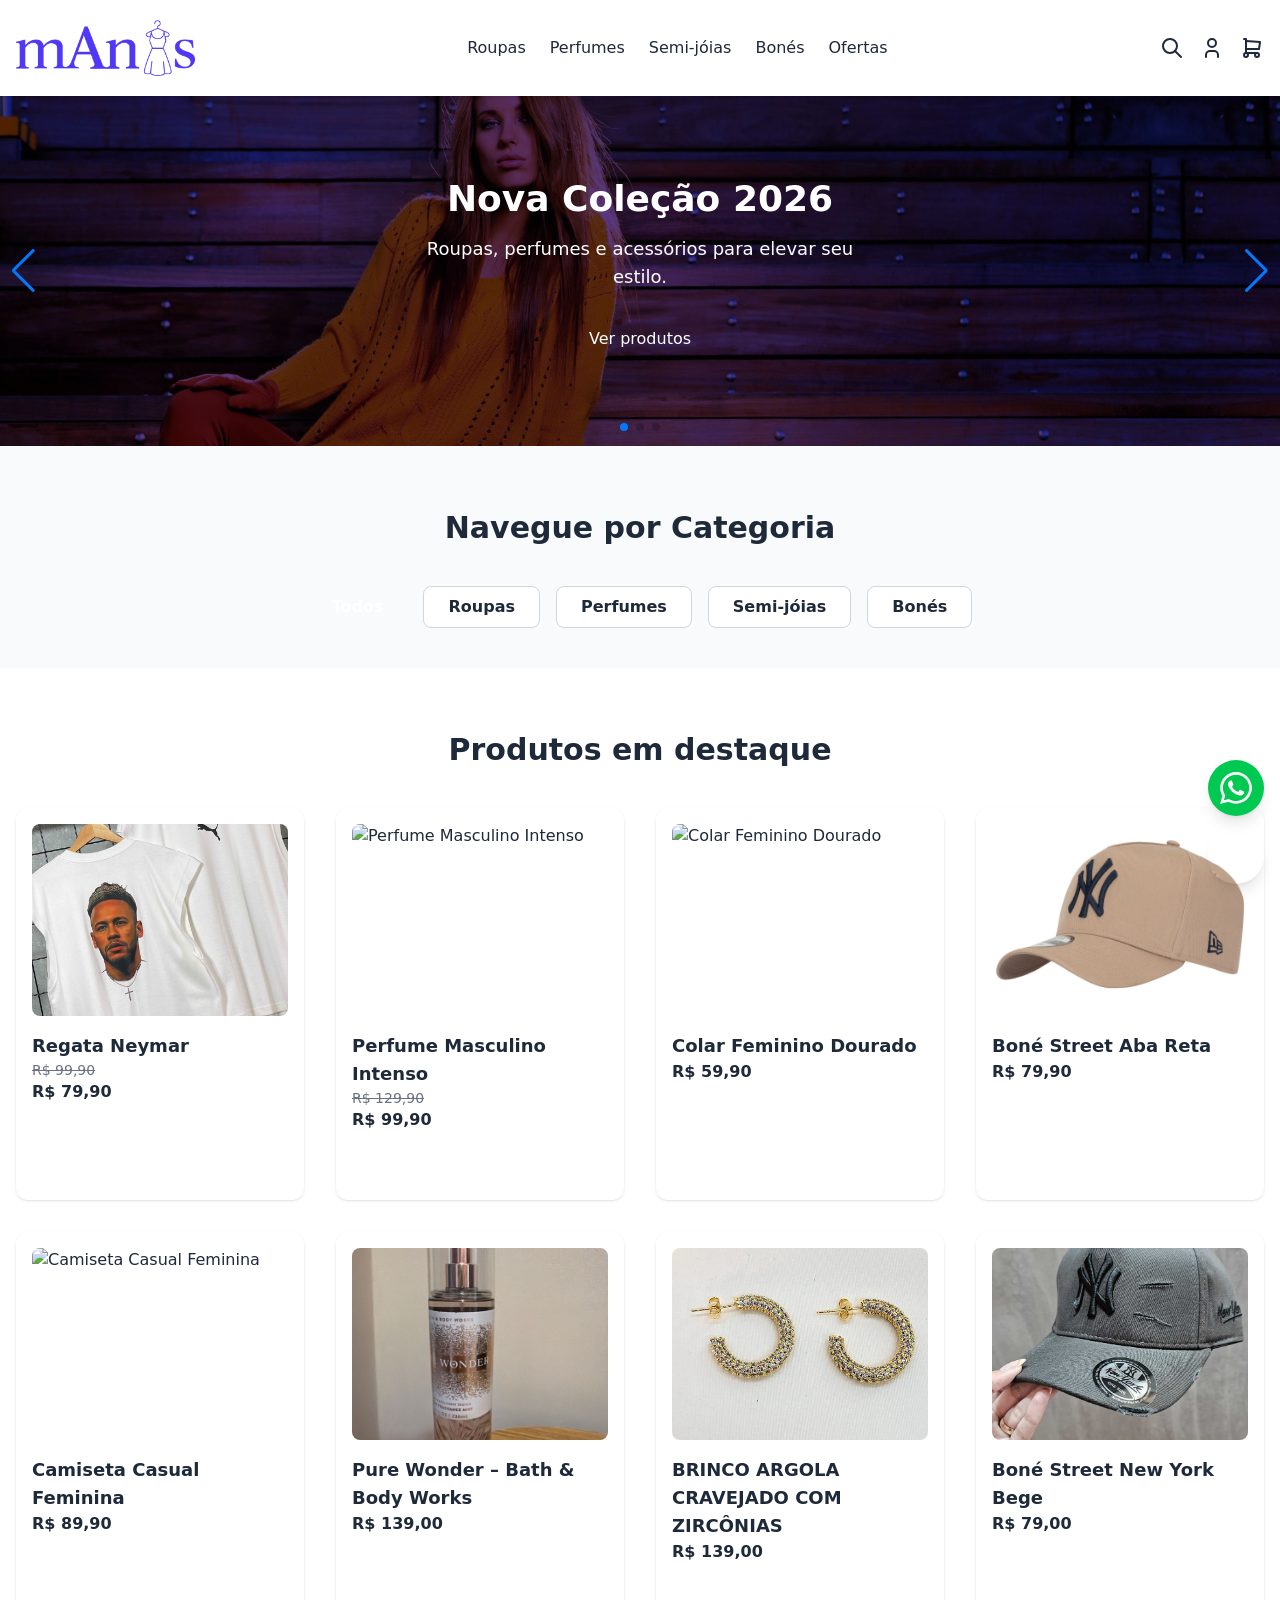
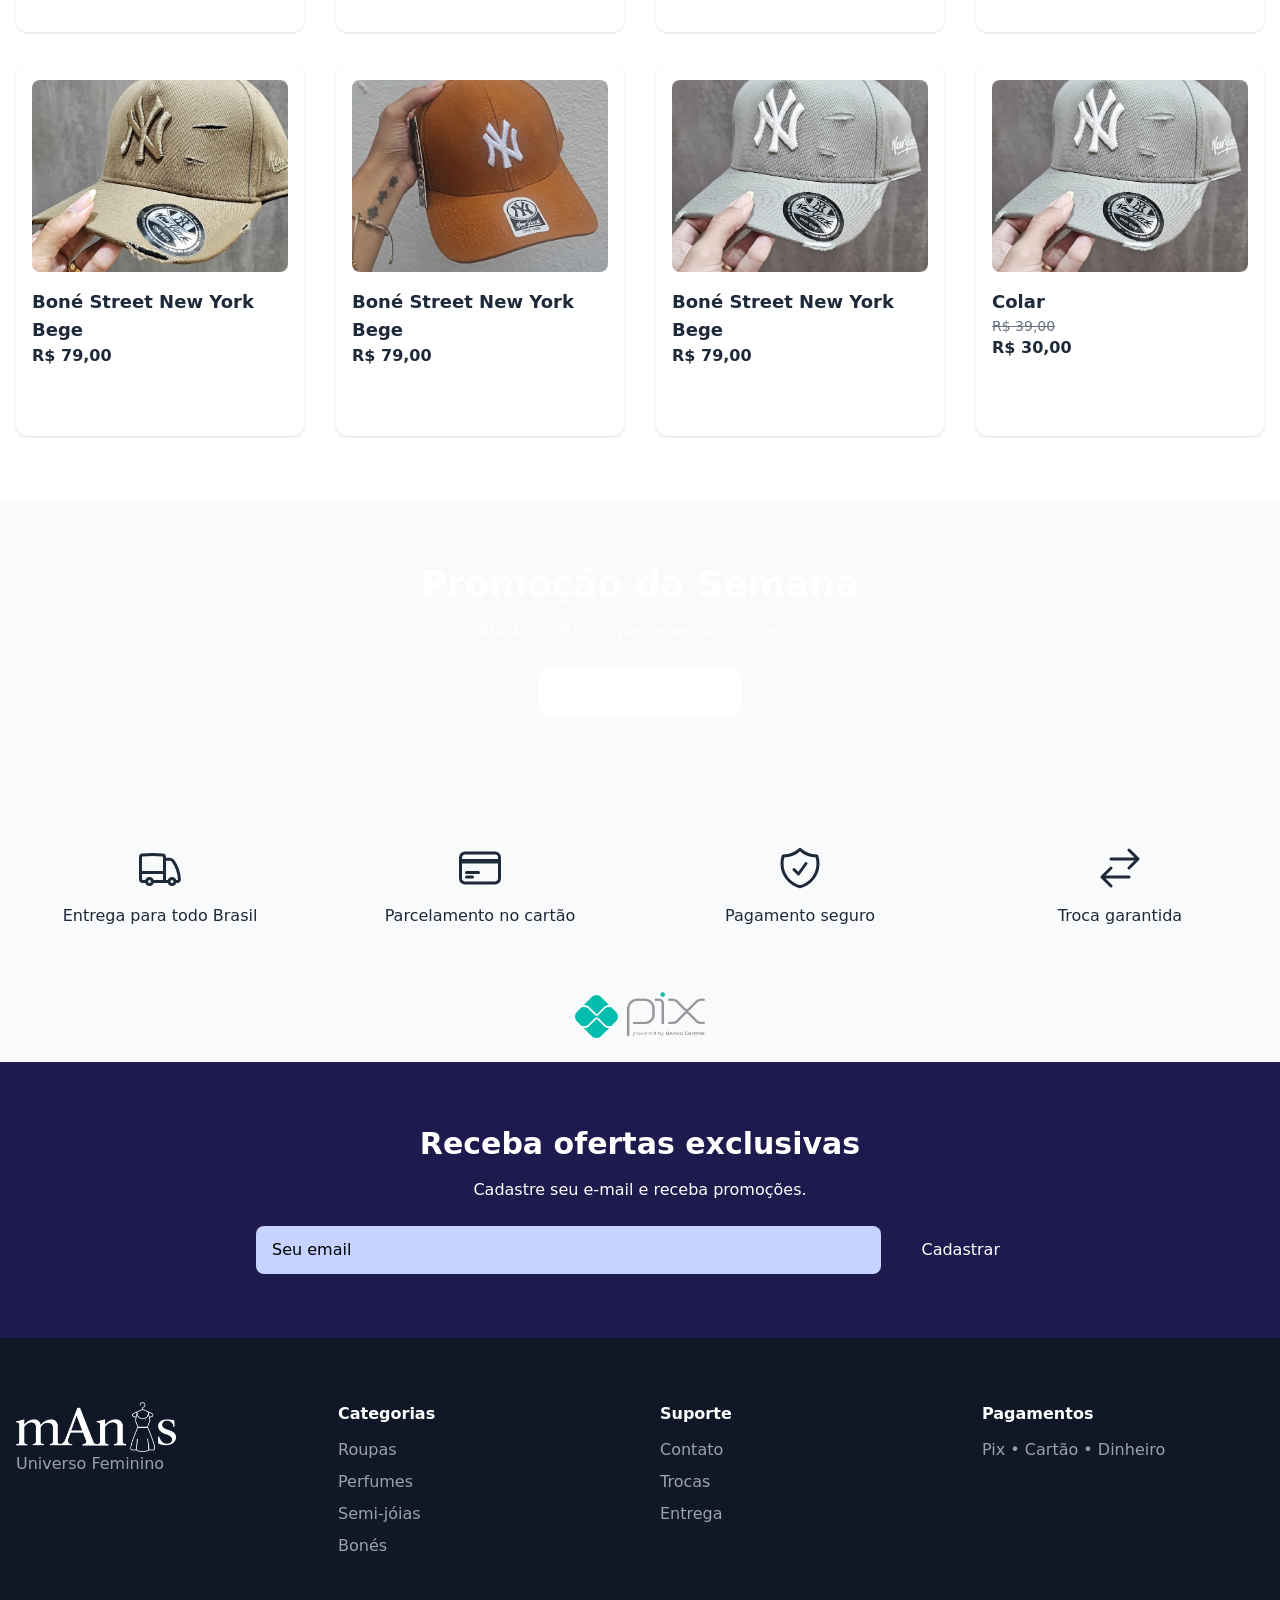
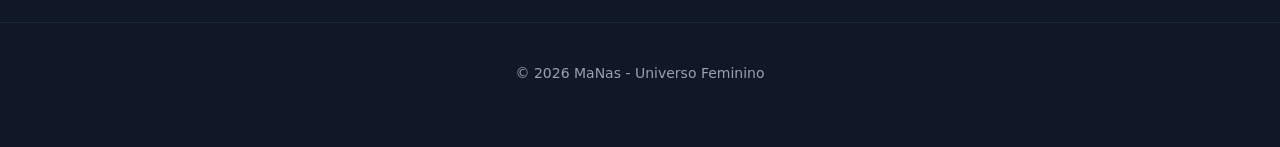
==== commit ff7910fd: "Atualizando pagina inicial" ====
--- a/index.html
+++ b/index.html
@@ -43,9 +43,9 @@
   </nav>
 
   <div class="flex items-center gap-4 text-xl">
-    <button id="open-search-btn" class="hover:text-indigo-600 cursor-pointer" aria-label="Buscar produtos"><svg xmlns="http://www.w3.org/2000/svg" class="h-6 w-6" viewBox="0 0 24 24" fill="none" stroke="currentColor" stroke-width="2" stroke-linecap="round" stroke-linejoin="round"><path stroke="none" d="M0 0h24v24H0z" fill="none"/><path d="M10 10m-7 0a7 7 0 1 0 14 0a7 7 0 1 0 -14 0" /><path d="M21 21l-6 -6" /></svg></button>
-    <a href="profile.html" class="hover:text-indigo-600 cursor-pointer" aria-label="Minha conta"><svg xmlns="http://www.w3.org/2000/svg" class="h-6 w-6" viewBox="0 0 24 24" fill="none" stroke="currentColor" stroke-width="2" stroke-linecap="round" stroke-linejoin="round"><path stroke="none" d="M0 0h24v24H0z" fill="none"/><path d="M8 7a4 4 0 1 0 8 0a4 4 0 0 0 -8 0" /><path d="M6 21v-2a4 4 0 0 1 4 -4h4a4 4 0 0 1 4 4v2" /></svg></a>
-    <a href="cart.html" class="relative hover:text-indigo-600 cursor-pointer" aria-label="Carrinho de compras">
+    <button id="open-search-btn" class="hover:text-indigo-400 cursor-pointer" aria-label="Buscar produtos"><svg xmlns="http://www.w3.org/2000/svg" class="h-6 w-6" viewBox="0 0 24 24" fill="none" stroke="currentColor" stroke-width="2" stroke-linecap="round" stroke-linejoin="round"><path stroke="none" d="M0 0h24v24H0z" fill="none"/><path d="M10 10m-7 0a7 7 0 1 0 14 0a7 7 0 1 0 -14 0" /><path d="M21 21l-6 -6" /></svg></button>
+    <a href="profile.html" class="hover:text-indigo-400 cursor-pointer" aria-label="Minha conta"><svg xmlns="http://www.w3.org/2000/svg" class="h-6 w-6" viewBox="0 0 24 24" fill="none" stroke="currentColor" stroke-width="2" stroke-linecap="round" stroke-linejoin="round"><path stroke="none" d="M0 0h24v24H0z" fill="none"/><path d="M8 7a4 4 0 1 0 8 0a4 4 0 0 0 -8 0" /><path d="M6 21v-2a4 4 0 0 1 4 -4h4a4 4 0 0 1 4 4v2" /></svg></a>
+    <a href="cart.html" class="relative hover:text-indigo-400 cursor-pointer" aria-label="Carrinho de compras">
       <svg xmlns="http://www.w3.org/2000/svg" class="h-6 w-6" viewBox="0 0 24 24" fill="none" stroke="currentColor" stroke-width="2" stroke-linecap="round" stroke-linejoin="round"><path stroke="none" d="M0 0h24v24H0z" fill="none"/><path d="M6 19m-2 0a2 2 0 1 0 4 0a2 2 0 1 0 -4 0" /><path d="M17 19m-2 0a2 2 0 1 0 4 0a2 2 0 1 0 -4 0" /><path d="M17 17h-11v-14h-2" /><path d="M6 5l14 1l-1 7h-13" /></svg>
       <span id="cart-counter" class="absolute -top-2 -right-2 bg-red-500 text-white rounded-full flex items-center justify-center hidden">0</span>
     </a>
@@ -72,8 +72,8 @@
     </button>
     <h3 class="text-2xl font-bold mb-4">Buscar Produtos</h3>
     <div class="flex">
-      <input type="text" id="search-input" placeholder="O que você procura?" class="flex-1 p-3 border border-gray-300 rounded-l-lg focus:outline-none focus:ring-2 focus:ring-indigo-600">
-      <button id="search-submit-btn" class="bg-indigo-600 text-white px-6 py-3 rounded-r-lg hover:bg-indigo-700 transition-colors cursor-pointer">Buscar</button>
+      <input type="text" id="search-input" placeholder="O que você procura?" class="flex-1 p-3 border border-gray-300 rounded-l-lg focus:outline-none focus:ring-2 focus:ring-indigo-400">
+      <button id="search-submit-btn" class="bg-indigo-400 text-white px-6 py-3 rounded-r-lg hover:bg-indigo-500 transition-colors cursor-pointer">Buscar</button>
     </div>
   </div>
 </div>
@@ -87,7 +87,7 @@
       <div class="relative z-10 flex flex-col items-center justify-center h-full text-white text-center p-4">
         <h2 class="text-3xl md:text-4xl font-bold mb-4">Nova Coleção 2026</h2>
         <p class="mb-6 text-lg max-w-md">Roupas, perfumes e acessórios para elevar seu estilo.</p>
-        <button class="bg-indigo-600 text-white px-6 py-3 rounded-lg hover:bg-indigo-700 transition-colors cursor-pointer">Ver produtos</button>
+        <button class="bg-indigo-400 text-white px-6 py-3 rounded-lg hover:bg-indigo-500 transition-colors cursor-pointer">Ver produtos</button>
       </div>
     </div>
     <!-- Slide 2 -->
@@ -95,7 +95,7 @@
       <div class="relative z-10 flex flex-col items-center justify-center h-full text-white text-center p-4">
         <h2 class="text-3xl md:text-4xl font-bold mb-4">Queima de Estoque</h2>
         <p class="mb-6 text-lg max-w-md">Até 70% de desconto em peças selecionadas. Corra antes que acabe!</p>
-        <button class="bg-indigo-600 text-white px-6 py-3 rounded-lg hover:bg-indigo-700 transition-colors cursor-pointer">Aproveitar Ofertas</button>
+        <button class="bg-indigo-400 text-white px-6 py-3 rounded-lg hover:bg-indigo-500 transition-colors cursor-pointer">Aproveitar Ofertas</button>
       </div>
     </div>
     <!-- Slide 3 -->
@@ -103,7 +103,7 @@
       <div class="relative z-10 flex flex-col items-center justify-center h-full text-white text-center p-4">
         <h2 class="text-3xl md:text-4xl font-bold mb-4">Acessórios que Inspiram</h2>
         <p class="mb-6 text-lg max-w-md">Encontre o detalhe que faltava para completar seu look.</p>
-        <button class="bg-indigo-600 text-white px-6 py-3 rounded-lg hover:bg-indigo-700 transition-colors cursor-pointer">Ver Acessórios</button>
+        <button class="bg-indigo-400 text-white px-6 py-3 rounded-lg hover:bg-indigo-500 transition-colors cursor-pointer">Ver Acessórios</button>
       </div>
     </div>
   </div>
@@ -122,7 +122,7 @@
   </h3>
 
   <div id="category-filters" class="flex flex-wrap justify-center gap-4 mb-10">
-    <button data-category="Todos" class="filter-btn bg-indigo-600 text-white px-6 py-2 rounded-lg font-semibold transition-colors cursor-pointer">Todos</button>
+    <button data-category="Todos" class="filter-btn bg-indigo-400 text-white px-6 py-2 rounded-lg font-semibold transition-colors cursor-pointer">Todos</button>
     <button data-category="Roupas" class="filter-btn bg-white text-gray-800 px-6 py-2 rounded-lg font-semibold border border-gray-300 hover:bg-gray-100 transition-colors cursor-pointer">Roupas</button>
     <button data-category="Perfumes" class="filter-btn bg-white text-gray-800 px-6 py-2 rounded-lg font-semibold border border-gray-300 hover:bg-gray-100 transition-colors cursor-pointer">Perfumes</button>
     <button data-category="Semi-jóias" class="filter-btn bg-white text-gray-800 px-6 py-2 rounded-lg font-semibold border border-gray-300 hover:bg-gray-100 transition-colors cursor-pointer">Semi-jóias</button>
@@ -146,7 +146,7 @@
 </section>
 
 <!-- BANNER PROMO -->
-<section class="bg-indigo-600 text-white py-16 fade-in-section">
+<section class="bg-indigo-400 text-white py-16 fade-in-section">
 
 <div class="max-w-7xl mx-auto text-center">
 
@@ -158,7 +158,7 @@
 Até 40% OFF em perfumes selecionados
 </p>
 
-<button class="bg-white text-indigo-600 px-6 py-3 rounded-lg font-semibold hover:bg-gray-100 transition-colors cursor-pointer">
+<button class="bg-white text-indigo-400 px-6 py-3 rounded-lg font-semibold hover:bg-gray-100 transition-colors cursor-pointer">
 Aproveitar agora
 </button>
 
@@ -172,20 +172,20 @@
 <div class="grid grid-cols-2 md:grid-cols-4 text-center gap-8">
 
   <div class="flex flex-col items-center">
-<svg xmlns="http://www.w3.org/2000/svg" fill="none" viewBox="0 0 24 24" stroke-width="1.5" stroke="currentColor" class="h-12 w-12 mb-3 text-indigo-600">
+<svg xmlns="http://www.w3.org/2000/svg" fill="none" viewBox="0 0 24 24" stroke-width="1.5" stroke="currentColor" class="h-12 w-12 mb-3 text-indigo-400">
   <path stroke-linecap="round" stroke-linejoin="round" d="M8.25 18.75a1.5 1.5 0 0 1-3 0m3 0a1.5 1.5 0 0 0-3 0m3 0h6m-9 0H3.375a1.125 1.125 0 0 1-1.125-1.125V14.25m17.25 4.5a1.5 1.5 0 0 1-3 0m3 0a1.5 1.5 0 0 0-3 0m3 0h1.125c.621 0 1.129-.504 1.09-1.124a17.902 17.902 0 0 0-3.213-9.193 2.056 2.056 0 0 0-1.58-.86H14.25M16.5 18.75h-2.25m0-11.177v-.958c0-.568-.422-1.048-.987-1.106a48.554 48.554 0 0 0-10.026 0 1.106 1.106 0 0 0-.987 1.106v7.635m12-6.677v6.677m0 4.5v-4.5m0 0h-12" />
 </svg>
     <p class="font-medium">Entrega para todo Brasil</p>
   </div>
 
   <div class="flex flex-col items-center">
-<svg xmlns="http://www.w3.org/2000/svg" fill="none" viewBox="0 0 24 24" stroke-width="1.5" stroke="currentColor" class="h-12 w-12 mb-3 text-indigo-600">
+<svg xmlns="http://www.w3.org/2000/svg" fill="none" viewBox="0 0 24 24" stroke-width="1.5" stroke="currentColor" class="h-12 w-12 mb-3 text-indigo-400">
   <path stroke-linecap="round" stroke-linejoin="round" d="M2.25 8.25h19.5M2.25 9h19.5m-16.5 5.25h6m-6 2.25h3m-3.75 3h15a2.25 2.25 0 0 0 2.25-2.25V6.75A2.25 2.25 0 0 0 19.5 4.5h-15a2.25 2.25 0 0 0-2.25 2.25v10.5A2.25 2.25 0 0 0 4.5 19.5Z" />
 </svg>    <p class="font-medium">Parcelamento no cartão</p>
   </div>
 
   <div class="flex flex-col items-center">
-<svg xmlns="http://www.w3.org/2000/svg" fill="none" viewBox="0 0 24 24" stroke-width="1.5" stroke="currentColor" class="h-12 w-12 mb-3 text-indigo-600">
+<svg xmlns="http://www.w3.org/2000/svg" fill="none" viewBox="0 0 24 24" stroke-width="1.5" stroke="currentColor" class="h-12 w-12 mb-3 text-indigo-400">
   <path stroke-linecap="round" stroke-linejoin="round" d="M9 12.75 11.25 15 15 9.75m-3-7.036A11.959 11.959 0 0 1 3.598 6 11.99 11.99 0 0 0 3 9.749c0 5.592 3.824 10.29 9 11.623 5.176-1.332 9-6.03 9-11.622 0-1.31-.21-2.571-.598-3.751h-.152c-3.196 0-6.1-1.248-8.25-3.285Z" />
 </svg>
 
@@ -193,7 +193,7 @@
   </div>
 
   <div class="flex flex-col items-center">
-<svg xmlns="http://www.w3.org/2000/svg" fill="none" viewBox="0 0 24 24" stroke-width="1.5" stroke="currentColor" class="h-12 w-12 mb-3 text-indigo-600">
+<svg xmlns="http://www.w3.org/2000/svg" fill="none" viewBox="0 0 24 24" stroke-width="1.5" stroke="currentColor" class="h-12 w-12 mb-3 text-indigo-400">
   <path stroke-linecap="round" stroke-linejoin="round" d="M7.5 21 3 16.5m0 0L7.5 12M3 16.5h13.5m0-13.5L21 7.5m0 0L16.5 12M21 7.5H7.5" />
 </svg>
     <p class="font-medium">Troca garantida</p>
@@ -227,7 +227,7 @@
 
 <input type="email" placeholder="Seu email" class="flex-1 bg-indigo-200 px-4 py-3 rounded-lg text-black">
 
-<button class="bg-indigo-600 px-6 py-3 rounded-lg hover:bg-indigo-700 transition-colors cursor-pointer">
+<button class="bg-indigo-400 px-6 py-3 rounded-lg hover:bg-indigo-500 transition-colors cursor-pointer">
 Cadastrar
 </button>
 
@@ -286,7 +286,7 @@
     </svg>
   </a>
   <!-- Back to Top Button -->
-  <button id="back-to-top-btn" class="bg-indigo-600 text-white h-14 w-14 rounded-full flex items-center justify-center shadow-lg hover:bg-indigo-700 transition-all cursor-pointer">
+  <button id="back-to-top-btn" class="bg-indigo-400 text-white h-14 w-14 rounded-full flex items-center justify-center shadow-lg hover:bg-indigo-500 transition-all cursor-pointer">
     <svg xmlns="http://www.w3.org/2000/svg" class="h-6 w-6" fill="none" viewBox="0 0 24 24" stroke="currentColor" stroke-width="2">
       <path stroke-linecap="round" stroke-linejoin="round" d="M5 15l7-7 7 7" />
     </svg>
@@ -373,8 +373,8 @@
         const navMenu = document.getElementById('main-nav');
         data.headerMenu.forEach(item => {
           const isActive = item.href === currentPage;
-          const activeClasses = isActive ? 'border-b-2 border-indigo-600' : '';
-          navMenu.innerHTML += `<a href="${item.href}" class="block md:inline hover:text-indigo-600 transition-colors py-2 ${activeClasses}">${item.text}</a>`;
+          const activeClasses = isActive ? 'border-b-2 border-indigo-400' : '';
+          navMenu.innerHTML += `<a href="${item.href}" class="block md:inline hover:text-indigo-400 transition-colors py-2 ${activeClasses}">${item.text}</a>`;
         });
 
         // Populate Footer Categories
@@ -427,12 +427,12 @@
             <p class="text-sm text-gray-500 line-through">
               R$ ${product.preco.toFixed(2).replace('.', ',')}
             </p>
-            <p class="text-indigo-600 font-bold">
+            <p class="text-indigo-400 font-bold">
               R$ ${product.promocao.preco_promocional.toFixed(2).replace('.', ',')}
             </p>
           `
           : `
-            <p class="text-indigo-600 font-bold">
+            <p class="text-indigo-400 font-bold">
               R$ ${product.preco.toFixed(2).replace('.', ',')}
             </p>
           `;
@@ -443,7 +443,7 @@
             ${product.nome}
           </h4>
           ${priceHtml}
-          <button class="mt-3 w-full bg-indigo-600 text-white py-2 rounded-lg hover:bg-indigo-700 transition-colors">
+          <button class="mt-3 w-full bg-indigo-400 text-white py-2 rounded-lg hover:bg-indigo-400 transition-colors">
             Ver detalhes
           </button>
         `;
@@ -475,10 +475,10 @@
 
         // Update active button style
         document.querySelectorAll('#category-filters .filter-btn').forEach(btn => {
-          btn.classList.remove('bg-indigo-600', 'text-white');
+          btn.classList.remove('bg-indigo-400', 'text-white');
           btn.classList.add('bg-white', 'text-gray-800', 'border', 'border-gray-300');
         });
-        event.target.classList.add('bg-indigo-600', 'text-white');
+        event.target.classList.add('bg-indigo-400', 'text-white');
         event.target.classList.remove('bg-white', 'text-gray-800', 'border', 'border-gray-300');
       }
     });
